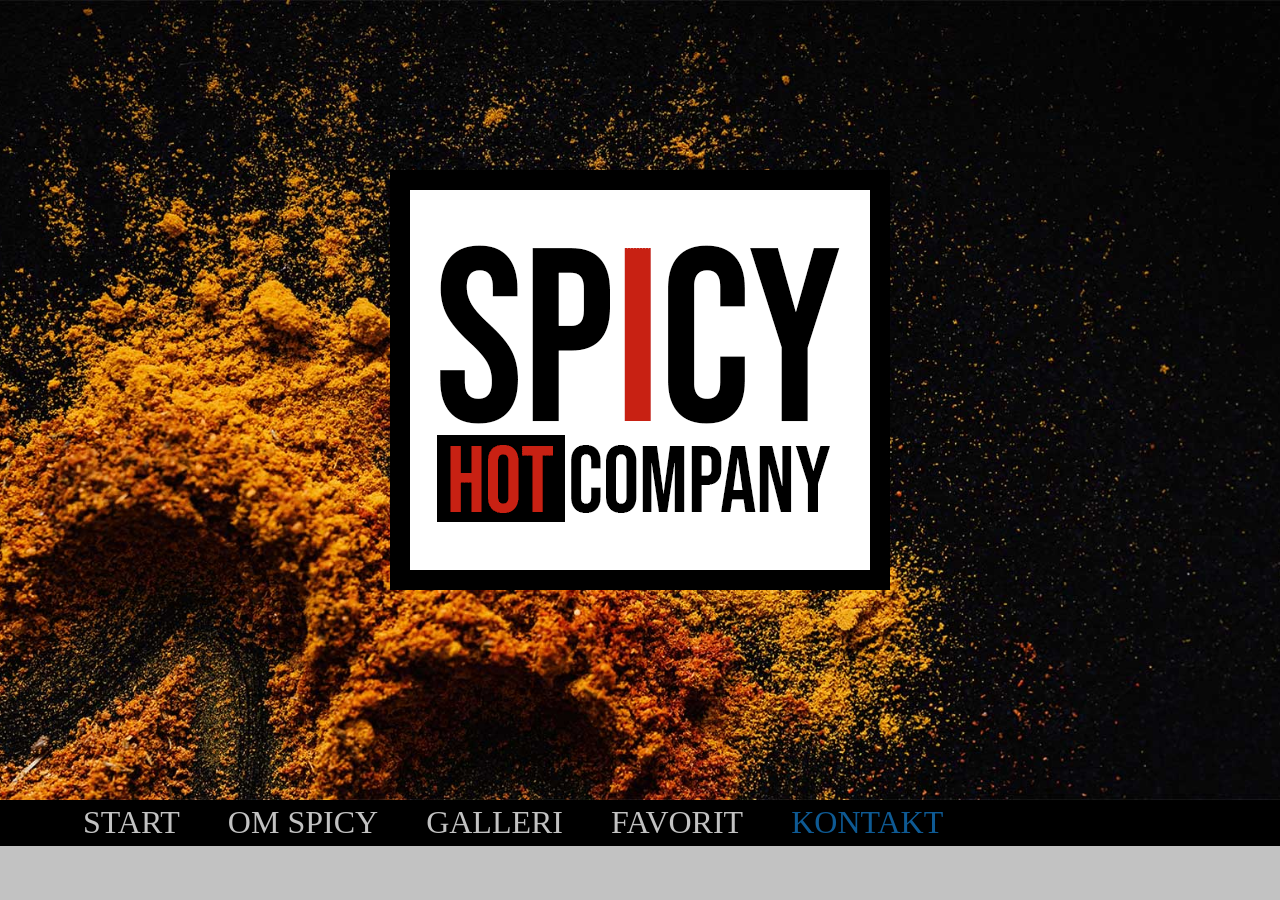
==== kontakt.html @ b2171877 "Forside/startside 95% done med forside / startsiden nu." ====
<!DOCTYPE html>
<html lang="en">
<head>
    <meta charset="UTF-8" />
	<meta name="viewport" content="width=device-width, initial-scale=1.0" />
	<title>Spicy-Kontakt</title>
	<link rel="stylesheet" href="./assets/css/kontakt.css" />
	<script src="./assets/js/app.js" defer></script>
</head>
<body>
    <header>
		<section>
			<div class="baggrundsImg">
				<img class="headerImg" src="./assets/img/Background.jpg" alt="Nav-baggrund">
				<img class="spicyLogo" src="./assets/img/Logo-Spicy-White.png" alt="spicy logo">
			</div>
			<nav class="navigation">
				<ul>
					<li><a href="./index.html">START</a></li>
					<li><a href="#">OM SPICY</a></li>
					<li><a href="./Galleri.html">GALLERI</a></li>
					<li><a href="#">FAVORIT</a></li>
					<li class="special"><a href="./kontakt.html">KONTAKT</a></li>
				</ul>
			</nav>
		</section>
	</header>
</body>
</html>
---- assets/css/kontakt.css ----
* {
    box-sizing: border-box;
}

body {
    margin: 0;
    background-color: #c2c2c2;
} 

:root {
    /* Tekstfarver */
    --tekstfarve: #C2C2C2;

    /* Farver */
    --sort: #000000;
    --mørkegrå: #333333;
    --rød: #c82113;
    --mørkerød: #94180e;

    /* blandet */
    --lyseblå: #1085df;
    --mørkeblå: #0e5a94;
}

/*  */
/* Header & Navigation */
/*  */

.headerImg {
    width: 100%;
    height: 800px;
    object-fit: cover;
}

.baggrundsImg {
    position: relative;
    display: inline;
}

.spicyLogo {
    position: absolute;
    bottom: 20%;
    right: 50%;
    transform: translateX(50%) translateY(-50%);
    
}

.navigation {
    background-color: var(--sort);
    color: var(--tekstfarve);
    padding-left: 3rem;
}

.navigation ul {
    display: flex;
    gap: 3rem;
    list-style: none;
    margin: -5px;
    padding-bottom: 5px;
    padding-top: 5px;
}

.navigation a {
    text-decoration: none;
    color: var(--tekstfarve);
    font-size: 32px;
    font-family: 'Bebas Neue';
}

.special a {
    color: var(--mørkeblå);
}
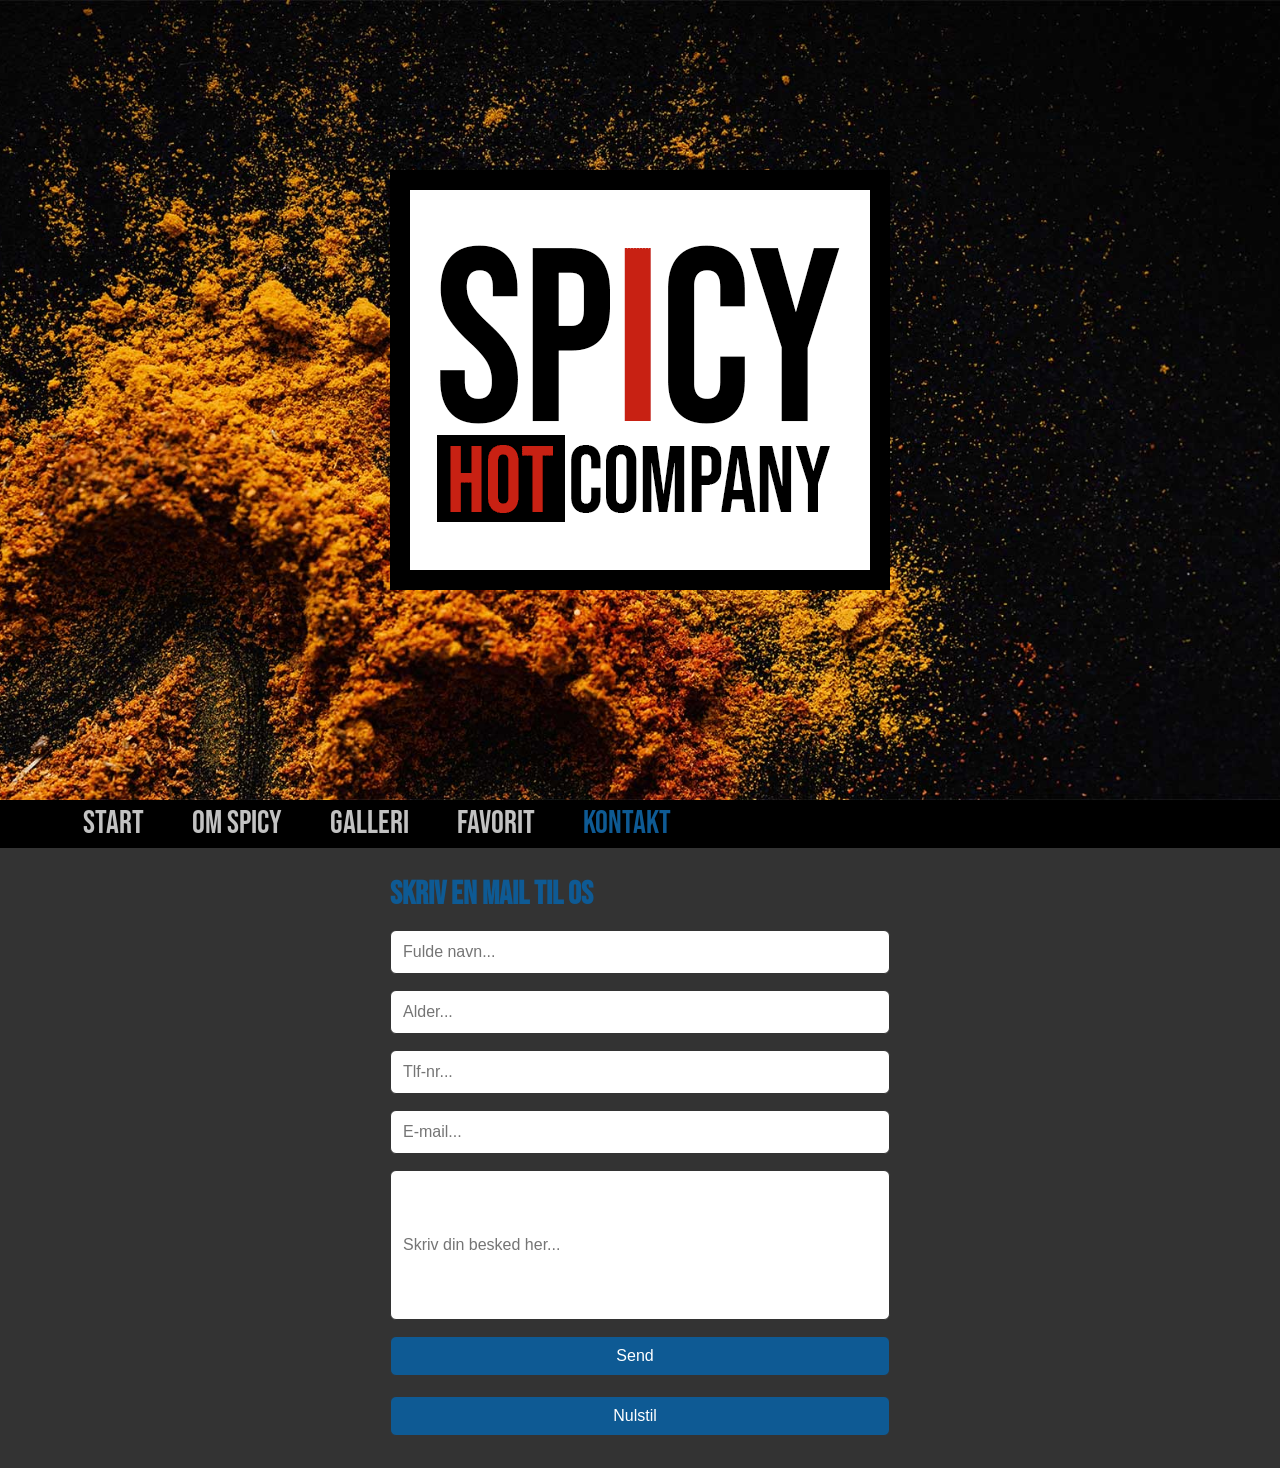
==== commit 76b74879: "Kontakt side, og footer Sat footer ind, og opsat forsiden korrekt, samt fået validering til at virke" ====
--- a/kontakt.html
+++ b/kontakt.html
@@ -4,6 +4,9 @@
     <meta charset="UTF-8" />
 	<meta name="viewport" content="width=device-width, initial-scale=1.0" />
 	<title>Spicy-Kontakt</title>
+	<link rel="preconnect" href="https://fonts.googleapis.com" />
+	<link rel="preconnect" href="https://fonts.gstatic.com" crossorigin />
+	<link href="https://fonts.googleapis.com/css2?family=Bebas+Neue&display=swap" rel="stylesheet" />
 	<link rel="stylesheet" href="./assets/css/kontakt.css" />
 	<script src="./assets/js/app.js" defer></script>
 </head>
@@ -25,5 +28,31 @@
 			</nav>
 		</section>
 	</header>
+    <main>
+        <form class="kontakt-form" id="kontakt-form">
+            <div>
+                <h1>Skriv en mail til os</h1>
+            </div>
+            <div>
+                <input type="text" name="navn" id="nameinputer" placeholder="Fulde navn...">
+            </div>
+            <div>
+                <input type="number" id="ageinputer" placeholder="Alder..." name="age">
+            </div>
+            <div>
+                <input type="tel" id="tlfinputer" placeholder="Tlf-nr..." name="tlf">
+            </div>
+            <div>
+                <input type="email" id="mailinputer" placeholder="E-mail..." name="email">
+            </div>
+            <div>
+                <input type="text" name="tekstfelt" id="message" placeholder="Skriv din besked her...">
+            </div>
+            <div class="sendNulstil">
+                <button type="submit" id="buttoner">Send</button>
+                <button type="reset">Nulstil</button>
+            </div>
+        </form>
+    </main>
 </body>
 </html>
--- a/assets/css/kontakt.css
+++ b/assets/css/kontakt.css
@@ -4,7 +4,7 @@
 
 body {
     margin: 0;
-    background-color: #c2c2c2;
+    background-color: var(--mørkegrå);
 } 
 
 :root {
@@ -67,6 +67,71 @@
     font-family: 'Bebas Neue';
 }
 
+.special {
+    color: var(--mørkeblå);
+}
+
 .special a {
     color: var(--mørkeblå);
 }
+
+.special a:hover {
+    color: var(--lyseblå);
+}
+
+/*  */
+/* MAIN STYLING */
+/*  */
+
+.kontakt-form {
+    display: flex;
+    flex-direction: column;
+    max-width: 500px;
+    margin: 2rem auto;
+    gap: 1rem;
+}
+
+.kontakt-form h1 {
+    font-family: "Bebas Neue";
+    color: var(--mørkeblå);
+    margin: 0;
+}
+
+.kontakt-form div {
+    display: flex;
+    flex-direction: column;
+}
+
+.kontakt-form input,
+.kontakt-form textarea {
+    padding: 0.75rem;
+    font-size: 1rem;
+    border: 1px solid var(--mørkegrå);
+    border-radius: 6px;
+}
+
+.kontakt-form #message {
+    height: 150px;
+    margin-bottom: -20px;
+}
+
+.tlf {
+    display: flex;
+    font-family: "sofia sans condensed", sans-serif;
+    font-size: 25px;
+}
+
+.sendNulstil button {
+    padding: 10px 10px 10px 0px;
+    font-size: 1rem;
+    margin-top: 20px;
+    border: 1px solid var(--mørkegrå);
+    border-radius: 6px;
+    cursor: pointer;
+    background-color: var(--mørkeblå);
+    color: #ffffff;
+}
+
+.sendNulstil button:hover {
+    background-color:  var(--lyseblå);
+}
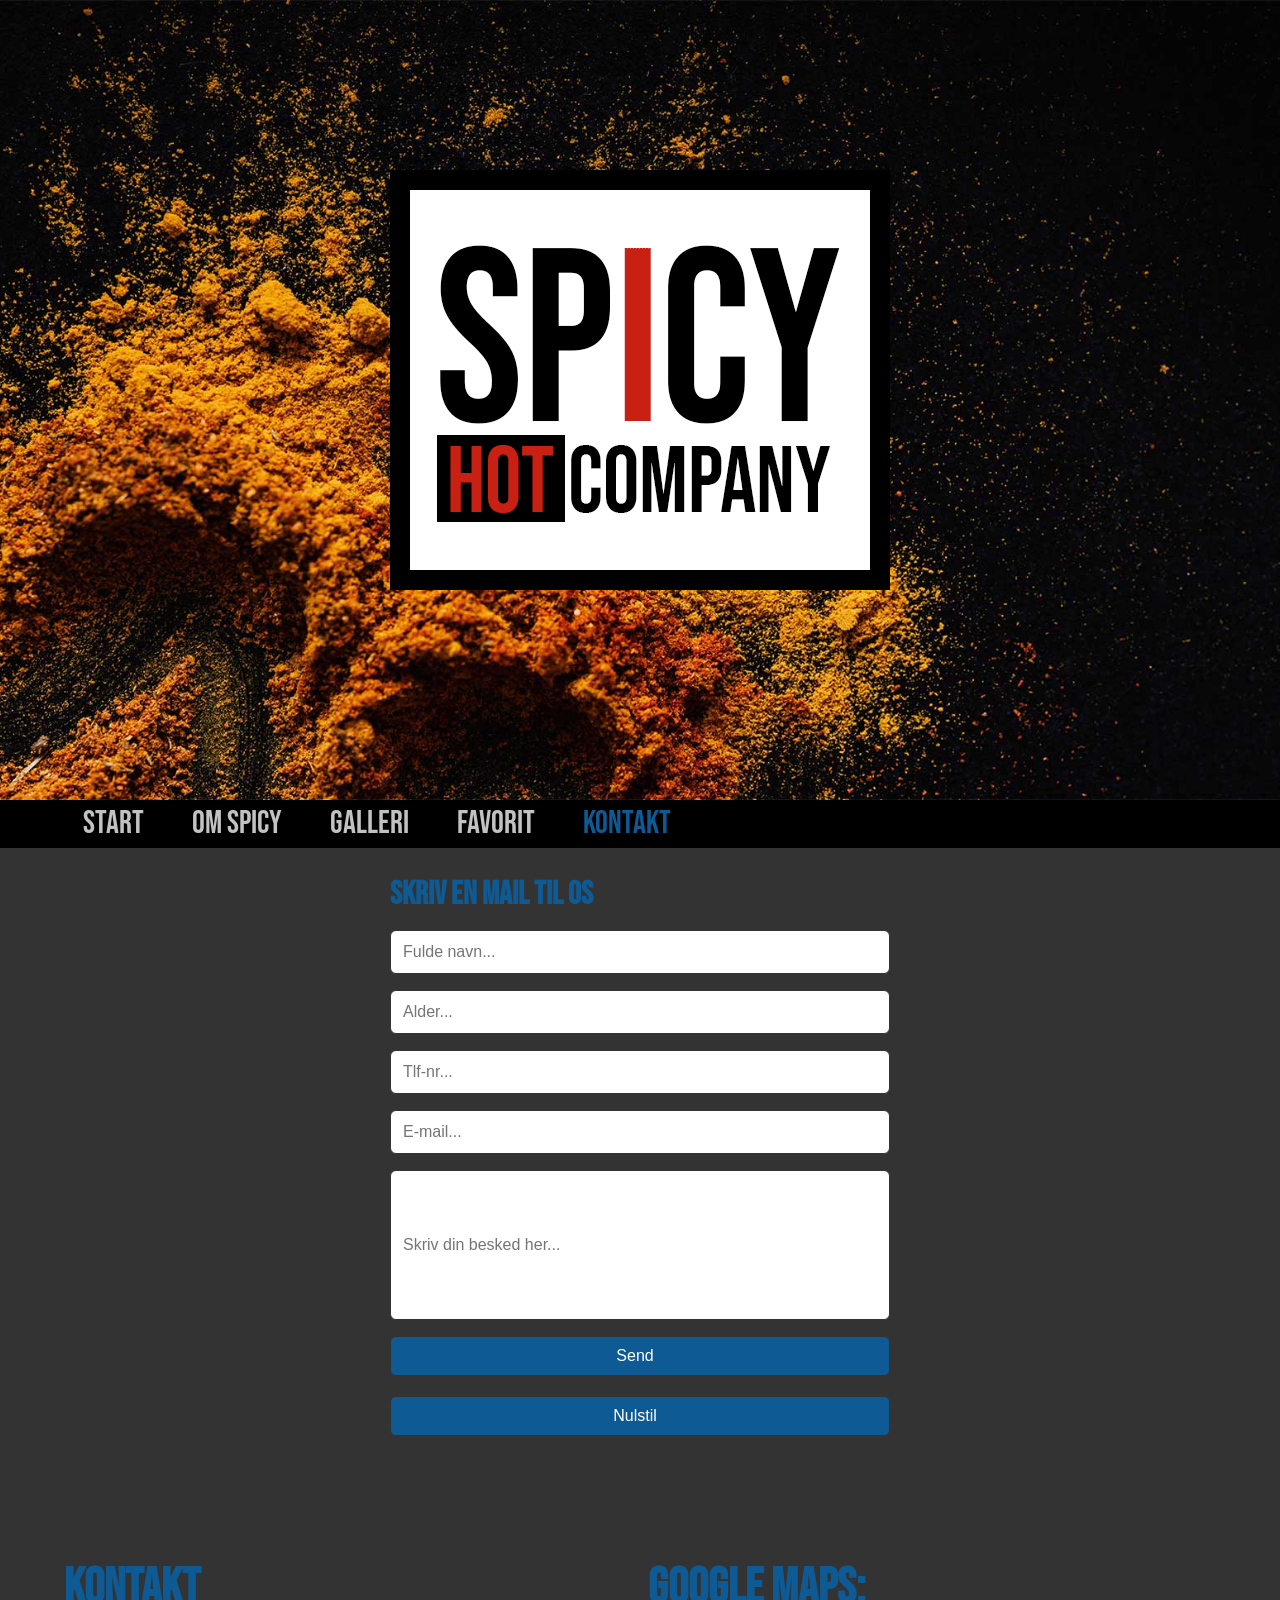
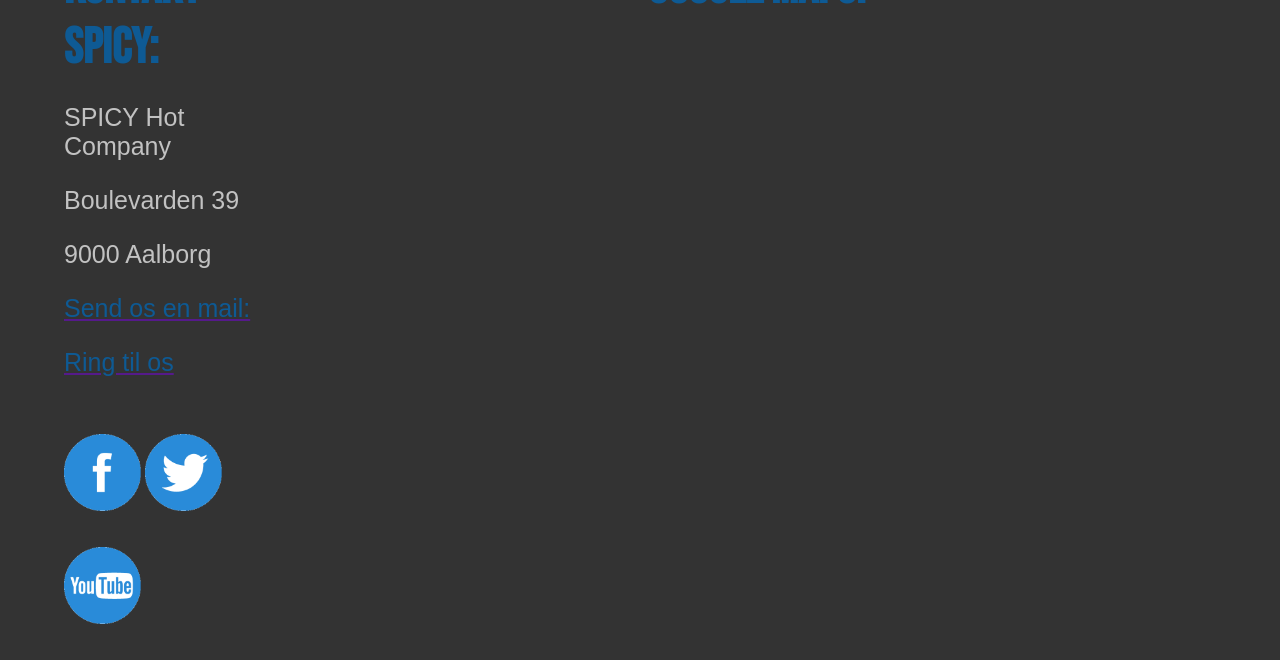
==== commit 4edc9ffb: "Sidste finpudsning Det sidste detaljer på plads" ====
--- a/kontakt.html
+++ b/kontakt.html
@@ -19,7 +19,7 @@
 			</div>
 			<nav class="navigation">
 				<ul>
-					<li><a href="./index.html">START</a></li>
+					<li><a class="specialStart" href="./index.html">START</a></li>
 					<li><a href="#">OM SPICY</a></li>
 					<li><a href="./Galleri.html">GALLERI</a></li>
 					<li><a href="#">FAVORIT</a></li>
@@ -54,5 +54,24 @@
             </div>
         </form>
     </main>
+    <footer>
+		<section class="footFlex">
+			<div>
+				<h1>KONTAKT SPICY:</h1>
+				<p>SPICY Hot Company</p>
+				<p>Boulevarden 39</p>
+				<p>9000 Aalborg</p>
+				<a href=""><p>Send os en mail:</p></a>
+				<a href=""><p>Ring til os</p></a>
+				<img src="./assets/img/Some-Facebook.png" alt="Facebook">
+				<img src="./assets/img/SoMe-Twitter.png" alt="Twitter">
+				<img src="./assets/img/SoMe-Youtube.png" alt="YouTube">
+			</div>
+			<div>
+				<h1>GOOGLE MAPS:</h1>
+				<iframe src="https://www.google.com/maps/embed?pb=!1m18!1m12!1m3!1d1085.2299700679728!2d9.917498933842786!3d57.04366739354312!2m3!1f0!2f0!3f0!3m2!1i1024!2i768!4f13.1!3m3!1m2!1s0x464932f3bcda26e3%3A0xcd44aae1c87a63c5!2sBoulevarden%2039%2C%209000%20Aalborg!5e0!3m2!1sda!2sdk!4v1778579348008!5m2!1sda!2sdk" width="600" height="450" style="border:0;" allowfullscreen="" loading="lazy" referrerpolicy="no-referrer-when-downgrade"></iframe>
+			</div>
+		</section>
+	</footer>
 </body>
 </html>
--- a/assets/css/kontakt.css
+++ b/assets/css/kontakt.css
@@ -79,6 +79,10 @@
     color: var(--lyseblå);
 }
 
+.specialStart:hover {
+    color: var(--lyseblå);
+}
+
 /*  */
 /* MAIN STYLING */
 /*  */
@@ -134,4 +138,56 @@
 
 .sendNulstil button:hover {
     background-color:  var(--lyseblå);
+}
+
+
+/*  */
+/* Footer */
+/*  */
+
+footer {
+    margin-top: 10vh;
+}
+
+.footFlex {
+    background-color: var(--mørkegrå);
+    display: flex;
+    gap: 30%;
+    padding: 2rem;
+    padding-left: 4rem;
+}
+
+.footFlex div {
+    list-style: none;
+}
+
+.footFlex div h1 {
+    color: var(--mørkeblå);
+    font-family: "Bebas Neue";
+    font-size: 50px;
+    margin: 0;
+    padding: 0;
+}
+
+.footFlex div p {
+    color: var(--tekstfarve);
+    font-family: "sofia sans condensed", sans-serif;
+    font-size: 25px;
+}
+
+.footFlex div iframe {
+    border-radius: 6px;
+}
+
+.footFlex div img {
+    width: 6vw;
+    height: auto;
+    margin-top: 2rem;
+}
+
+.footFlex div a p {
+    color: var(--mørkeblå);
+    font-family: "sofia sans condensed", sans-serif;
+    font-size: 25px;
+    text-decoration: none;
 }
